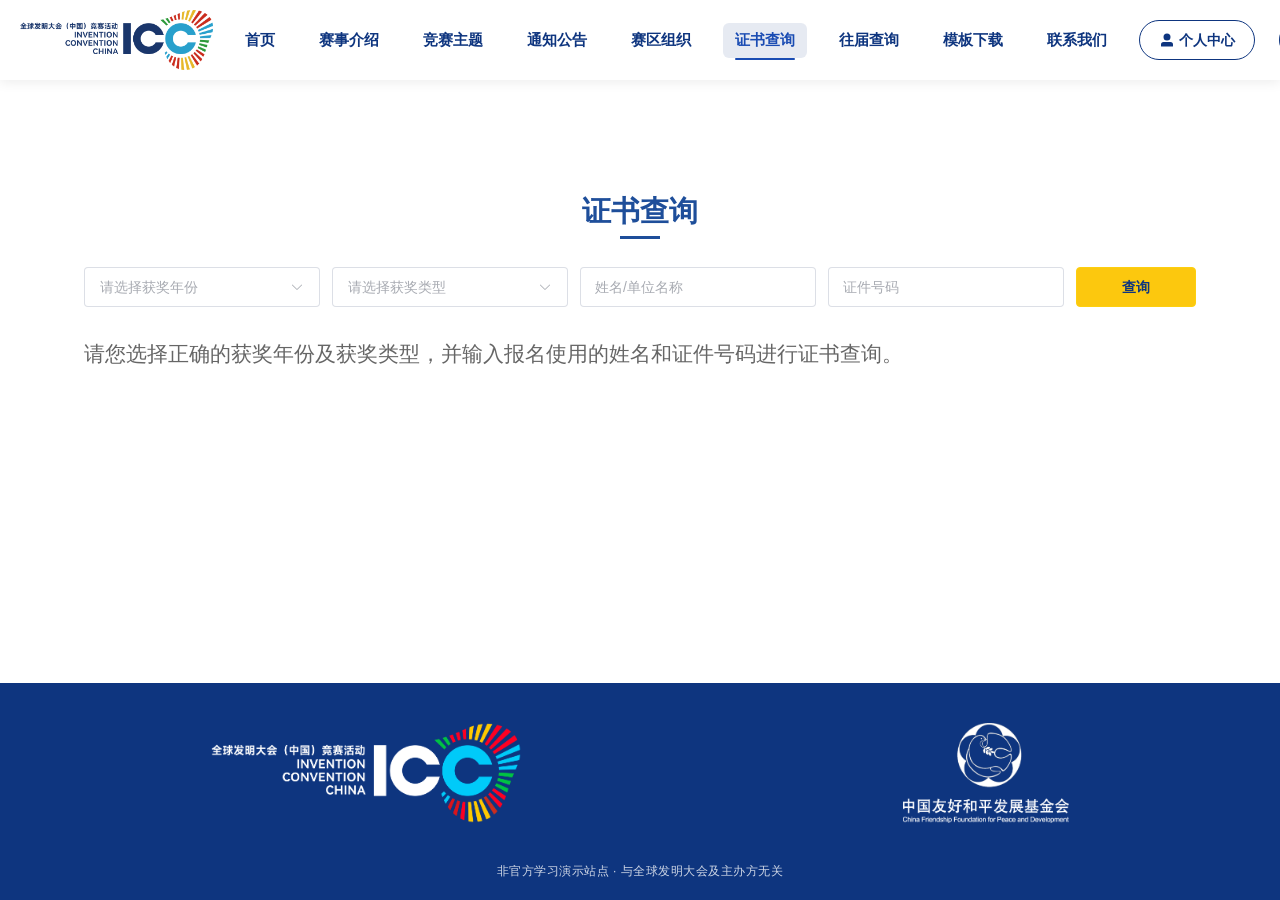
==== index.html @ bc02f61d "Deploy ICC replica site Co-Authored-By: Claude Code <noreply@anthropic.com>" ====
<!DOCTYPE html>
<html lang="zh-CN">
  <head>
    <meta charset="utf-8" />
    <meta http-equiv="X-UA-Compatible" content="IE=edge,chrome=1" />
    <meta name="renderer" content="webkit" />
    <meta name="viewport" content="width=device-width, initial-scale=1, maximum-scale=1, user-scalable=no" />
    <meta name="robots" content="noindex, nofollow" />
    <title></title>
    <link rel="stylesheet" href="assets/css/style.css" />
  </head>
  <body>
    <div id="app">
      <div class="page-wrapper">
        <header class="app-header">
          <div class="logo-container">
            <img class="logo" src="assets/img/logo-header.png" alt="ICC" />
          </div>
                    <nav class="nav-links desktop-nav">
            <a href="home.html" class="nav-btn">首页</a>
            <a href="introduction.html" class="nav-btn">赛事介绍</a>
            <a href="theme.html" class="nav-btn">竞赛主题</a>
            <a href="announcement.html" class="nav-btn">通知公告</a>
            <a href="organization.html" class="nav-btn">赛区组织</a>
            <a href="index.html" class="nav-btn router-link-exact-active">证书查询</a>
            <a href="past.html" class="nav-btn">往届查询</a>
            <a href="download.html" class="nav-btn">模板下载</a>
            <a href="contact.html" class="nav-btn">联系我们</a>
          </nav>
          <div class="auth-buttons desktop-auth">
            <button class="auth-btn personal-center-btn" type="button" id="personalBtn">
              <span class="btn-icon">
                <svg viewBox="0 0 1024 1024" width="16" height="16" xmlns="http://www.w3.org/2000/svg">
                  <path fill="currentColor" d="M288 320a224 224 0 1 0 448 0 224 224 0 1 0-448 0m544 608H160a32 32 0 0 1-32-32v-96a160 160 0 0 1 160-160h448a160 160 0 0 1 160 160v96a32 32 0 0 1-32 32z" />
                </svg>
              </span>
              <span>个人中心</span>
            </button>
            <button class="auth-btn register-btn" type="button" id="registerBtn"><span>报名参赛</span></button>
          </div>

          <button class="mobile-menu-btn" type="button" id="mobileMenuBtn" aria-label="打开菜单">
            <span class="menu-line"></span><span class="menu-line"></span><span class="menu-line"></span>
          </button>
          <div class="mobile-menu-overlay" id="mobileOverlay"></div>
          <nav class="mobile-nav" id="mobileNav">
            <div class="mobile-nav-header">
              <img class="mobile-logo" src="assets/img/logo-header.png" alt="ICC" />
              <button class="close-menu-btn" type="button" id="closeMenuBtn">×</button>
            </div>
            <div class="mobile-auth-buttons">
              <button class="mobile-auth-btn mobile-personal-center-btn" type="button">
                <span class="mobile-btn-inner">
                  <span class="btn-icon">
                    <svg viewBox="0 0 1024 1024" width="16" height="16" xmlns="http://www.w3.org/2000/svg">
                      <path fill="currentColor" d="M288 320a224 224 0 1 0 448 0 224 224 0 1 0-448 0m544 608H160a32 32 0 0 1-32-32v-96a160 160 0 0 1 160-160h448a160 160 0 0 1 160 160v96a32 32 0 0 1-32 32z" />
                    </svg>
                  </span>
                  <span>个人中心</span>
                </span>
              </button>
              <button class="mobile-auth-btn mobile-register-btn" type="button" id="mobileRegisterBtn"><span>报名参赛</span></button>
            </div>
                        <div class="mobile-nav-links">
              <a href="home.html" class="mobile-nav-btn"><span>首页</span><span class="nav-arrow">›</span></a>
              <a href="introduction.html" class="mobile-nav-btn"><span>赛事介绍</span><span class="nav-arrow">›</span></a>
              <a href="theme.html" class="mobile-nav-btn"><span>竞赛主题</span><span class="nav-arrow">›</span></a>
              <a href="announcement.html" class="mobile-nav-btn"><span>通知公告</span><span class="nav-arrow">›</span></a>
              <a href="organization.html" class="mobile-nav-btn"><span>赛区组织</span><span class="nav-arrow">›</span></a>
              <a href="index.html" class="mobile-nav-btn active"><span>证书查询</span><span class="nav-arrow">›</span></a>
              <a href="past.html" class="mobile-nav-btn"><span>往届查询</span><span class="nav-arrow">›</span></a>
              <a href="download.html" class="mobile-nav-btn"><span>模板下载</span><span class="nav-arrow">›</span></a>
              <a href="contact.html" class="mobile-nav-btn"><span>联系我们</span><span class="nav-arrow">›</span></a>
            </div>
          </nav>
        </header>

        <div class="main-content">
          <div class="certificate-query">
            <div class="query-container">
              <div class="query-title">
                <h2 class="sub-title">证书查询</h2>
                <hr class="title-line" />
              </div>
              <form class="query-form" id="queryForm" novalidate>
                <div class="flex-row">
                  <div class="field" data-field="awardYear">
                    <div class="el-select" id="select-awardYear" tabindex="0" role="combobox" aria-haspopup="listbox" aria-expanded="false">
                      <div class="el-select__wrapper">
                        <div class="el-select__selection">
                          <span class="el-select__placeholder"><span>请选择获奖年份</span></span>
                        </div>
                        <div class="el-select__suffix">
                          <svg class="el-select__caret" viewBox="0 0 1024 1024" width="14" height="14" xmlns="http://www.w3.org/2000/svg">
                            <path fill="currentColor" d="M831.872 340.864 512 652.672 192.128 340.864a30.592 30.592 0 0 0-42.752 0 29.12 29.12 0 0 0 0 41.6L489.664 714.24a32 32 0 0 0 44.672 0l340.288-331.712a29.12 29.12 0 0 0 0-41.728 30.592 30.592 0 0 0-42.752 0z" />
                          </svg>
                        </div>
                      </div>
                    </div>
                  </div>

                  <div class="field" data-field="awardType">
                    <div class="el-select" id="select-awardType" tabindex="0" role="combobox" aria-haspopup="listbox" aria-expanded="false">
                      <div class="el-select__wrapper">
                        <div class="el-select__selection">
                          <span class="el-select__placeholder"><span>请选择获奖类型</span></span>
                        </div>
                        <div class="el-select__suffix">
                          <svg class="el-select__caret" viewBox="0 0 1024 1024" width="14" height="14" xmlns="http://www.w3.org/2000/svg">
                            <path fill="currentColor" d="M831.872 340.864 512 652.672 192.128 340.864a30.592 30.592 0 0 0-42.752 0 29.12 29.12 0 0 0 0 41.6L489.664 714.24a32 32 0 0 0 44.672 0l340.288-331.712a29.12 29.12 0 0 0 0-41.728 30.592 30.592 0 0 0-42.752 0z" />
                          </svg>
                        </div>
                      </div>
                    </div>
                  </div>

                  <div class="field" data-field="participantName">
                    <div class="el-input el-input--large">
                      <div class="el-input__wrapper">
                        <input class="el-input__inner" id="input-participantName" name="participantName" type="text" placeholder="姓名/单位名称" autocomplete="off" />
                      </div>
                    </div>
                  </div>

                  <div class="field" data-field="idNumber">
                    <div class="el-input el-input--large">
                      <div class="el-input__wrapper">
                        <input class="el-input__inner" id="input-idNumber" name="idNumber" type="text" placeholder="证件号码" autocomplete="off" />
                      </div>
                    </div>
                  </div>

                  <div class="field field-button">
                    <button class="el-button el-button--primary cx-btn" type="submit" id="queryBtn"><span>查询</span></button>
                  </div>
                </div>
              </form>
              <div class="query-desc">请您选择正确的获奖年份及获奖类型，并输入报名使用的姓名和证件号码进行证书查询。</div>
            </div>

            <div class="result-container" id="resultContainer" hidden>
              <div class="cert-table">
                <table class="el-table">
                  <thead>
                    <tr id="certTableHead"></tr>
                  </thead>
                  <tbody>
                    <tr id="certTableBody"></tr>
                  </tbody>
                </table>
              </div>
              <div class="cert-preview">
                <h3>证书预览</h3>
                <img class="cert-canvas" id="certImage" src="" alt="证书预览" />
                <div class="cert-actions">
                  <a class="el-button el-button--success" id="downloadCert" href="#" download="certificate.jpg"><span>下载证书</span></a>
                </div>
              </div>
            </div>
          </div>
        </div>

        <footer class="app-footer">
          <img class="foot-logo" src="assets/img/logo-footer-left.png" alt="Logo Left" />
          <img class="foot-logo" src="assets/img/logo-footer-right.png" alt="Logo Right" />
          <div class="record"><span class="demo-notice">非官方学习演示站点 · 与全球发明大会及主办方无关</span></div>
        </footer>
      </div>
    </div>

    <!-- 报名参赛：选择参赛方式 -->
    <div class="competition-modal-overlay" id="competitionModal" hidden>
      <div class="competition-modal-container" role="dialog" aria-modal="true" aria-labelledby="modalTitle">
        <button class="modal-close-btn" type="button" id="modalCloseBtn" aria-label="关闭">
          <svg width="20" height="20" viewBox="0 0 20 20" fill="none" xmlns="http://www.w3.org/2000/svg">
            <path d="M15 5L5 15M5 5L15 15" stroke="#666" stroke-width="2" stroke-linecap="round" stroke-linejoin="round" />
          </svg>
        </button>
        <div class="modal-header">
          <div class="modal-icon">
            <svg width="48" height="48" viewBox="0 0 48 48" fill="none" xmlns="http://www.w3.org/2000/svg">
              <circle cx="24" cy="24" r="24" fill="#0E357F" fill-opacity="0.1" />
              <path d="M32 19L24 27L16 19" stroke="#0E357F" stroke-width="2" stroke-linecap="round" stroke-linejoin="round" />
            </svg>
          </div>
          <h2 class="modal-title" id="modalTitle">选择参赛方式</h2>
          <p class="modal-subtitle">请选择您要参加的赛事类型</p>
        </div>
        <div class="modal-content">
          <div class="competition-options">
            <div class="competition-card" data-value="provincial">
              <div class="card-icon-wrapper">
                <div class="card-icon provincial-bg">
                  <svg width="32" height="32" viewBox="0 0 32 32" fill="none" xmlns="http://www.w3.org/2000/svg">
                    <path d="M16 2C8.268 2 2 8.268 2 16C2 23.732 8.268 30 16 30C23.732 30 30 23.732 30 16C30 8.268 23.732 2 16 2Z" fill="white" />
                    <path d="M16 6C10.477 6 6 10.477 6 16C6 21.523 10.477 26 16 26C21.523 26 26 21.523 26 16C26 10.477 21.523 6 16 6Z" fill="#0E357F" />
                    <path d="M16 12C13.791 12 12 13.791 12 16C12 18.209 13.791 20 16 20C18.209 20 20 18.209 20 16C20 13.791 18.209 12 16 12Z" fill="white" />
                  </svg>
                </div>
              </div>
              <div class="card-content"><h3 class="card-title">省赛</h3></div>
              <div class="card-checkmark" hidden>
                <svg width="24" height="24" viewBox="0 0 24 24" fill="none" xmlns="http://www.w3.org/2000/svg">
                  <circle cx="12" cy="12" r="12" fill="#0E357F" />
                  <path d="M7 12L10 15L17 8" stroke="white" stroke-width="2" stroke-linecap="round" stroke-linejoin="round" />
                </svg>
              </div>
            </div>
            <div class="competition-card" data-value="theme">
              <div class="card-icon-wrapper">
                <div class="card-icon theme-bg">
                  <svg width="32" height="32" viewBox="0 0 32 32" fill="none" xmlns="http://www.w3.org/2000/svg">
                    <path d="M16 4L20 12L28 13.5L22 20L23 28L16 24L9 28L10 20L4 13.5L12 12L16 4Z" fill="white" />
                  </svg>
                </div>
              </div>
              <div class="card-content"><h3 class="card-title">主题赛</h3></div>
              <div class="card-checkmark" hidden>
                <svg width="24" height="24" viewBox="0 0 24 24" fill="none" xmlns="http://www.w3.org/2000/svg">
                  <circle cx="12" cy="12" r="12" fill="#0E357F" />
                  <path d="M7 12L10 15L17 8" stroke="white" stroke-width="2" stroke-linecap="round" stroke-linejoin="round" />
                </svg>
              </div>
            </div>
          </div>
          <div class="selection-tip" id="selectionTip" hidden>
            <div class="tip-icon">
              <svg width="20" height="20" viewBox="0 0 20 20" fill="none" xmlns="http://www.w3.org/2000/svg">
                <circle cx="10" cy="10" r="10" fill="#0E357F" fill-opacity="0.1" />
                <path d="M10 5V10M10 15H10.01" stroke="#0E357F" stroke-width="1.5" stroke-linecap="round" stroke-linejoin="round" />
              </svg>
            </div>
            <span class="tip-text">您选择了<span class="tip-highlight" id="tipValue">省赛</span>，点击确定继续</span>
          </div>
        </div>
        <div class="modal-footer">
          <button class="modal-btn modal-btn-secondary" type="button" id="modalCancelBtn">取消</button>
          <button class="modal-btn modal-btn-primary disabled" type="button" id="modalConfirmBtn" disabled>确定</button>
        </div>
      </div>
    </div>

    <script src="assets/js/certificates.js"></script>
    <script src="assets/js/app.js"></script>
  </body>
</html>
---- assets/css/style.css ----
/* =========================================================
   证书查询页 — 视觉复刻
   尺寸、颜色、字号均按原页面渲染结果逐项对齐（1920×1080）
   ========================================================= */

* {
  box-sizing: border-box;
}

html,
body,
#app {
  height: 100%;
  margin: 0;
  padding: 0;
}

body {
  font-family: "Helvetica Neue", Helvetica, "PingFang SC", "Hiragino Sans GB", "Microsoft YaHei", Arial, sans-serif;
  font-size: 16px;
  color: #000;
  background: #fff;
  -moz-osx-font-smoothing: grayscale;
  -webkit-font-smoothing: antialiased;
  text-rendering: optimizeLegibility;
}

a {
  color: inherit;
  text-decoration: none;
}

img {
  border: 0;
}


.page-wrapper {
  display: flex;
  flex-direction: column;
  min-height: 100vh;
}

/* ========================= 顶部导航 ========================= */

.app-header {
  position: fixed;
  top: 0;
  left: 0;
  right: 0;
  z-index: 1000;
  height: 80px;
  display: flex;
  align-items: center;
  justify-content: space-between;
  padding: 0 20px;
  background: rgba(255, 255, 255, 0.95);
  -webkit-backdrop-filter: blur(8px);
  backdrop-filter: blur(8px);
  box-shadow: 0 2px 12px rgba(0, 0, 0, 0.08);
  transition: all 0.3s ease;
}

.logo-container {
  flex-shrink: 0;
  display: flex;
  align-items: center;
}

.logo {
  height: 60px;
  display: block;
  transition: height 0.3s ease;
}

.desktop-nav {
  display: flex;
  align-items: center;
  gap: 20px;
  margin: 0 auto;
  padding: 0 20px;
}

.nav-btn {
  font-size: 15px;
  font-weight: 600;
  color: #0e357f;
  text-decoration: none;
  padding: 8px 12px;
  border-radius: 6px;
  transition: all 0.3s ease;
  white-space: nowrap;
  position: relative;
}

.nav-btn:hover {
  color: #1a4cb3;
  background: rgba(14, 53, 127, 0.08);
}

.nav-btn.router-link-exact-active {
  color: #1a4cb3;
  background: rgba(14, 53, 127, 0.1);
}

.nav-btn.router-link-exact-active::after {
  content: "";
  position: absolute;
  bottom: -2px;
  left: 12px;
  right: 12px;
  height: 2px;
  background: #1a4cb3;
  border-radius: 1px;
}

.auth-buttons.desktop-auth {
  display: flex;
  align-items: center;
  gap: 12px;
  flex-shrink: 0;
}

.auth-btn {
  display: inline-flex;
  align-items: center;
  justify-content: center;
  height: 40px;
  padding: 12px 19px;
  font-size: 14px;
  font-weight: 600;
  line-height: 1;
  border-radius: 20px;
  cursor: pointer;
  transition: all 0.3s ease;
  white-space: nowrap;
}

.desktop-auth .auth-btn + .auth-btn {
  margin-left: 12px;
}

.auth-btn .btn-icon {
  display: inline-flex;
  align-items: center;
  justify-content: center;
  width: 16px;
  height: 16px;
  margin-right: 4px;
  font-size: 16px;
}

.personal-center-btn {
  color: #0e357f;
  background: #fff;
  border: 1px solid #0e357f;
}

.personal-center-btn:hover {
  color: #fff;
  background: #0e357f;
  border-color: #0e357f;
  transform: translateY(-1px);
  box-shadow: 0 4px 16px rgba(14, 53, 127, 0.25);
}

.personal-center-btn:active {
  transform: translateY(0);
}

.register-btn {
  background: #0e357f;
  border: 1px solid #0e357f;
  color: #fff;
}

.register-btn:hover {
  background: #1a4cb3;
  border-color: #1a4cb3;
  transform: translateY(-1px);
  box-shadow: 0 4px 12px rgba(14, 53, 127, 0.2);
}

/* 移动端菜单按钮与抽屉 */

.mobile-menu-btn {
  display: none;
  flex-direction: column;
  justify-content: space-between;
  width: 30px;
  height: 24px;
  background: none;
  border: none;
  cursor: pointer;
  padding: 0;
  z-index: 1002;
}

.menu-line {
  display: block;
  width: 100%;
  height: 3px;
  background: #0e357f;
  border-radius: 2px;
  transition: all 0.3s ease;
}

.mobile-menu-btn.active .menu-line:nth-child(1) {
  transform: translateY(10px) rotate(45deg);
}

.mobile-menu-btn.active .menu-line:nth-child(2) {
  opacity: 0;
}

.mobile-menu-btn.active .menu-line:nth-child(3) {
  transform: translateY(-11px) rotate(-45deg);
}

.mobile-menu-overlay {
  display: none;
  position: fixed;
  top: 0;
  left: 0;
  right: 0;
  bottom: 0;
  background: rgba(0, 0, 0, 0.5);
  z-index: 1001;
  opacity: 0;
  pointer-events: none;
  transition: opacity 0.3s ease;
}

.mobile-menu-overlay.active {
  opacity: 1;
  pointer-events: auto;
}

.mobile-nav {
  position: fixed;
  top: 0;
  right: -100%;
  width: 85%;
  max-width: 320px;
  height: 100vh;
  background: #fff;
  z-index: 1002;
  transition: right 0.3s ease;
  box-shadow: -2px 0 20px rgba(0, 0, 0, 0.1);
  display: flex;
  flex-direction: column;
}

.mobile-nav.active {
  right: 0;
}

.mobile-nav-header {
  display: flex;
  align-items: center;
  justify-content: space-between;
  padding: 20px;
  border-bottom: 1px solid #eee;
  background: #f8f9fa;
}

.mobile-logo {
  height: 50px;
}

.close-menu-btn {
  font-size: 32px;
  color: #0e357f;
  background: none;
  border: none;
  cursor: pointer;
  line-height: 1;
  padding: 0;
  width: 40px;
  height: 40px;
  display: flex;
  align-items: center;
  justify-content: center;
  border-radius: 50%;
  transition: background-color 0.3s ease;
}

.mobile-auth-buttons {
  display: none;
  padding: 20px;
  gap: 12px;
  background: #f8f9fa;
  border-bottom: 1px solid #eee;
  flex-direction: column;
}

.mobile-auth-btn {
  display: flex;
  align-items: center;
  justify-content: center;
  width: 100%;
  height: 40px;
  padding: 12px 19px;
  border-radius: 20px;
  font-size: 14px;
  font-weight: 600;
  line-height: 1;
  cursor: pointer;
  transition: all 0.3s ease;
}

.mobile-auth-btn + .mobile-auth-btn {
  margin-left: 12px;
}

.mobile-btn-inner {
  display: inline-flex;
  align-items: center;
  justify-content: center;
}

.mobile-auth-btn .btn-icon {
  display: inline-flex;
  align-items: center;
  justify-content: center;
  width: 16px;
  height: 16px;
  margin-right: 4px;
  font-size: 16px;
}

.mobile-personal-center-btn {
  color: #0e357f;
  background: #fff;
  border: 1px solid #0e357f;
}

.mobile-personal-center-btn:hover {
  color: #fff;
  background: #0e357f;
  border-color: #0e357f;
}

.mobile-register-btn {
  background: #0e357f;
  border: 1px solid #0e357f;
  color: #fff;
}

.mobile-register-btn:hover {
  background: #1a4cb3;
  border-color: #1a4cb3;
}

.mobile-nav-links {
  flex: 1;
  overflow-y: auto;
  padding: 20px 0;
}

.mobile-nav-btn {
  display: flex;
  align-items: center;
  justify-content: space-between;
  padding: 16px 24px;
  color: #333;
  text-decoration: none;
  font-size: 16px;
  font-weight: 500;
  border-bottom: 1px solid #f0f0f0;
  transition: all 0.3s ease;
  cursor: pointer;
}

.mobile-nav-btn:active {
  background-color: rgba(14, 53, 127, 0.05);
}

.mobile-nav-btn.active {
  color: #1a4cb3;
  background-color: rgba(14, 53, 127, 0.08);
  font-weight: 600;
}

.mobile-nav-btn.active .nav-arrow {
  color: #1a4cb3;
}

.nav-arrow {
  color: #999;
  font-size: 24px;
  line-height: 1;
}

/* ========================= 主体 ========================= */

.main-content {
  flex: 1;
  padding-top: 80px;
}

.certificate-query {
  width: 100%;
  max-width: 1200px;
  margin: 0 auto;
  padding: 12px;
  box-sizing: border-box;
}

.query-container {
  margin-top: 80px;
  flex: 1;
  background: #fff;
  border-radius: 8px;
  padding: 16px;
  margin-bottom: 16px;
  box-sizing: border-box;
}

.query-title {
  text-align: center;
  margin-bottom: 28px;
}

.query-title h2 {
  color: #1e4e9a;
  font-size: 1.5rem;
  font-weight: 600;
  line-height: 1.1;
  margin: 0 0 8px;
}

.title-line {
  width: 40px;
  height: 3px;
  border: none;
  background: #1e4e9a;
  margin: 0 auto;
}

.query-form .flex-row {
  display: flex;
  flex-wrap: wrap;
  gap: 12px;
}

.flex-row .field {
  flex: 1 1 100%;
  margin-bottom: 18px;
  position: relative;
}

.query-desc {
  margin-top: 12px;
  font-size: 1.3rem;
  color: #666;
  line-height: 1.6;
}

/* ========================= 选择器（Element Plus 外观） ========================= */

.el-select {
  position: relative;
  display: block;
  width: 100%;
  height: 40px;
  font-size: 14px;
  line-height: 32px;
  cursor: pointer;
  outline: none;
}

.el-select__wrapper {
  display: flex;
  align-items: center;
  position: relative;
  width: 100%;
  height: 40px;
  padding: 8px 16px;
  gap: 6px;
  background: #fff;
  border-radius: 4px;
  box-shadow: 0 0 0 1px #dcdfe6 inset;
  font-size: 14px;
  line-height: 24px;
  cursor: pointer;
  transition: box-shadow 0.2s ease;
}

.el-select:hover .el-select__wrapper {
  box-shadow: 0 0 0 1px #c0c4cc inset;
}

.el-select.is-focused .el-select__wrapper,
.el-select.is-open .el-select__wrapper {
  box-shadow: 0 0 0 1px #409eff inset;
}

.el-select__selection {
  flex: 1;
  display: flex;
  align-items: center;
  min-width: 0;
  overflow: hidden;
}

.el-select__placeholder {
  display: block;
  color: #a8abb2;
  font-size: 14px;
  line-height: 24px;
  white-space: nowrap;
  overflow: hidden;
  text-overflow: ellipsis;
}

.el-select.is-selected .el-select__placeholder {
  color: #606266;
}

.el-select__suffix {
  display: flex;
  align-items: center;
  flex-shrink: 0;
  gap: 6px;
  color: #a8abb2;
  font-size: 14px;
  line-height: 24px;
}

.el-select__caret {
  color: #a8abb2;
  transition: transform 0.3s ease;
}

.el-select.is-open .el-select__caret {
  transform: rotate(180deg);
}

.el-select__popper {
  position: fixed;
  z-index: 2003;
  background: #fff;
  border: 1px solid #e4e7ed;
  border-radius: 4px;
  box-shadow: 0 0 12px rgba(0, 0, 0, 0.12);
  padding: 6px 0;
  max-height: 274px;
  overflow-y: auto;
  visibility: hidden;
  opacity: 0;
  transform: scaleY(0.9);
  transform-origin: center top;
  transition: opacity 0.2s ease, transform 0.2s ease, visibility 0.2s;
}

.el-select__popper.is-open {
  visibility: visible;
  opacity: 1;
  transform: scaleY(1);
}

.el-select-dropdown__item {
  position: relative;
  height: 34px;
  line-height: 34px;
  padding: 0 32px 0 20px;
  font-size: 14px;
  color: #606266;
  cursor: pointer;
  white-space: nowrap;
  overflow: hidden;
  text-overflow: ellipsis;
  transition: background-color 0.2s ease;
}

.el-select-dropdown__item:hover {
  background-color: #f5f7fa;
}

.el-select-dropdown__item.is-selected {
  color: #409eff;
  font-weight: 700;
}

.el-select-dropdown__item .check-icon {
  position: absolute;
  right: 20px;
  top: 50%;
  transform: translateY(-50%);
  display: none;
  align-items: center;
  color: #409eff;
}

.el-select-dropdown__item.is-selected .check-icon {
  display: inline-flex;
}

/* ========================= 输入框 ========================= */

.el-input {
  position: relative;
  display: flex;
  width: 100%;
  height: 40px;
  font-size: 14px;
  line-height: 40px;
}

.el-input__wrapper {
  display: flex;
  align-items: center;
  width: 100%;
  height: 40px;
  padding: 1px 15px;
  background: #fff;
  border-radius: 4px;
  box-shadow: 0 0 0 1px #dcdfe6 inset;
  transition: box-shadow 0.2s ease;
}

.el-input__wrapper:hover {
  box-shadow: 0 0 0 1px #c0c4cc inset;
}

.el-input__wrapper.is-focus {
  box-shadow: 0 0 0 1px #409eff inset;
}

.el-input__inner {
  width: 100%;
  height: 38px;
  padding: 0;
  border: none;
  outline: none;
  background: transparent;
  font-size: 14px;
  color: #606266;
  line-height: 38px;
}

.el-input__inner::placeholder {
  color: #a8abb2;
}

/* 校验错误 */

.is-error .el-input__wrapper,
.is-error .el-select__wrapper {
  box-shadow: 0 0 0 1px #f56c6c inset;
}

.el-form-item__error {
  position: absolute;
  top: 100%;
  left: 0;
  padding-top: 2px;
  font-size: 12px;
  line-height: 1;
  color: #f56c6c;
}

/* ========================= 查询按钮 ========================= */

.el-button {
  display: inline-flex;
  align-items: center;
  justify-content: center;
  height: 40px;
  padding: 12px 19px;
  border-radius: 4px;
  font-size: 14px;
  font-weight: 700;
  line-height: 1;
  cursor: pointer;
  transition: background-color 0.15s ease, border-color 0.15s ease;
}

.cx-btn {
  background: #fcc80e;
  border: 1px solid #fdcf0f;
  color: #0e357f;
  width: 100%;
  height: 40px;
}

.cx-btn:disabled {
  cursor: default;
}

.btn-loading {
  display: inline-block;
  width: 14px;
  height: 14px;
  margin-right: 6px;
  border: 2px solid rgba(14, 53, 127, 0.25);
  border-top-color: #0e357f;
  border-radius: 50%;
  animation: btn-spin 0.8s linear infinite;
}

@keyframes btn-spin {
  to {
    transform: rotate(360deg);
  }
}

/* ========================= 查询结果 ========================= */

.result-container {
  background: #fff;
  border-radius: 8px;
  padding: 16px;
  margin-bottom: 16px;
  box-sizing: border-box;
}

.result-container[hidden] {
  display: none;
}

.cert-table {
  overflow-x: auto;
}

.cert-table .el-table {
  width: 100%;
  min-width: 640px;
  border-collapse: separate;
  border-spacing: 0;
  table-layout: fixed;
  font-size: 14px;
  color: #606266;
}

.cert-table .el-table th,
.cert-table .el-table td {
  padding: 8px 0;
  border-bottom: 1px solid #ebeef5;
  vertical-align: middle;
  text-align: left;
}

.cert-table .el-table th {
  background: #f2f2f2;
  color: #909399;
  font-weight: 500;
}

.cert-table .el-table .cell {
  padding: 0 12px;
  line-height: 23px;
  word-break: break-all;
}

.cert-table .el-table tbody tr:hover {
  background: #f5f7fa;
}

.cert-preview {
  margin-top: 20px;
  text-align: center;
}

.cert-preview h3 {
  margin: 0 0 12px;
  font-size: 1.2rem;
  font-weight: 500;
  line-height: 1.1;
  color: inherit;
}

.cert-canvas {
  display: inline-block;
  width: 100%;
  height: auto;
  max-width: 800px;
  border: 1px solid #e5e5e5;
  border-radius: 4px;
}

.cert-actions {
  margin-top: 16px;
}

.cert-actions .el-button--success {
  display: inline-flex;
  align-items: center;
  justify-content: center;
  height: 32px;
  padding: 8px 15px;
  background: #67c23a;
  border: 1px solid #67c23a;
  border-radius: 4px;
  color: #fff;
  font-size: 14px;
  font-weight: 500;
  line-height: 1;
  text-decoration: none;
  cursor: pointer;
  transition: background-color 0.1s ease, border-color 0.1s ease;
}

.cert-actions .el-button--success:hover {
  background: #85ce61;
  border-color: #85ce61;
}

.cert-actions .el-button--success:active {
  background: #5daf34;
  border-color: #5daf34;
}

@media (min-width: 768px) {
  .result-container {
    padding: 24px 32px;
  }
}

/* ========================= 页脚 ========================= */

.app-footer {
  display: flex;
  flex-wrap: wrap;
  justify-content: space-around;
  align-items: center;
  padding: 40px 20px 20px;
  background: #0e357f;
}

.foot-logo {
  height: 100px;
}

.record {
  width: 100%;
  margin-top: 40px;
  display: flex;
  justify-content: center;
  align-items: center;
  flex-wrap: wrap;
  gap: 12px;
  font-size: 12px;
  color: rgba(255, 255, 255, 0.8);
}

.record a {
  color: inherit;
  text-decoration: none;
  display: inline-flex;
  align-items: center;
  gap: 4px;
}

.beian-icon {
  width: 16px;
  height: 16px;
}

/* ========================= 报名参赛弹窗 ========================= */

.competition-modal-overlay {
  position: fixed;
  top: 0;
  left: 0;
  right: 0;
  bottom: 0;
  background: rgba(0, 0, 0, 0.6);
  z-index: 9999;
  display: flex;
  align-items: center;
  justify-content: center;
  padding: 20px;
  animation: fadeIn 0.3s ease;
}

.competition-modal-overlay[hidden] {
  display: none;
}

.competition-modal-container {
  position: relative;
  background: #fff;
  border-radius: 20px;
  width: 100%;
  max-width: 500px;
  box-shadow: 0 20px 60px rgba(14, 53, 127, 0.2);
  overflow: hidden;
  animation: slideUp 0.4s cubic-bezier(0.18, 0.89, 0.32, 1.28);
}

.modal-close-btn {
  position: absolute;
  top: 20px;
  right: 20px;
  width: 40px;
  height: 40px;
  border-radius: 50%;
  background: #f5f7fa;
  border: none;
  display: flex;
  align-items: center;
  justify-content: center;
  cursor: pointer;
  transition: all 0.3s ease;
  z-index: 10;
}

.modal-close-btn:hover {
  background: #e4e7ed;
  transform: rotate(90deg);
}

.modal-header {
  text-align: center;
  padding: 40px 40px 30px;
  background: linear-gradient(135deg, #f8faff 0%, #ffffff 100%);
  border-bottom: 1px solid #f0f2f7;
}

.modal-icon {
  display: inline-flex;
  align-items: center;
  justify-content: center;
  margin-bottom: 16px;
}

.modal-title {
  margin: 0 0 8px;
  font-size: 28px;
  font-weight: 700;
  color: #0e357f;
  line-height: 1.2;
}

.modal-subtitle {
  margin: 0;
  font-size: 16px;
  color: #666;
  font-weight: 400;
}

.modal-content {
  padding: 30px 40px;
}

.competition-options {
  display: flex;
  flex-direction: column;
  gap: 16px;
  margin-bottom: 24px;
}

.competition-card {
  position: relative;
  display: flex;
  align-items: center;
  padding: 24px;
  border: 2px solid #e4e7ed;
  border-radius: 16px;
  cursor: pointer;
  transition: all 0.3s ease;
  background: #fff;
  min-height: 100px;
}

.competition-card:hover {
  border-color: #c0c7db;
  transform: translateY(-2px);
  box-shadow: 0 8px 24px rgba(14, 53, 127, 0.1);
}

.competition-card.selected {
  border-color: #0e357f;
  background: linear-gradient(135deg, rgba(14, 53, 127, 0.03) 0%, rgba(14, 53, 127, 0.08) 100%);
  box-shadow: 0 8px 24px rgba(14, 53, 127, 0.15);
}

.card-icon-wrapper {
  flex-shrink: 0;
  margin-right: 20px;
}

.card-icon {
  width: 64px;
  height: 64px;
  border-radius: 16px;
  display: flex;
  align-items: center;
  justify-content: center;
  box-shadow: 0 8px 16px rgba(0, 0, 0, 0.1);
}

.provincial-bg {
  background: linear-gradient(135deg, #0e357f 0%, #1a4cb3 100%);
}

.theme-bg {
  background: linear-gradient(135deg, #ff6b6b 0%, #ff9a3d 100%);
}

.card-content {
  flex: 1;
}

.card-title {
  margin: 0 0 8px;
  font-size: 20px;
  font-weight: 700;
  line-height: 1.1;
  color: #333;
}

.card-checkmark {
  position: absolute;
  top: -8px;
  right: -8px;
  width: 32px;
  height: 32px;
  border-radius: 50%;
  background: #fff;
  display: flex;
  align-items: center;
  justify-content: center;
  box-shadow: 0 4px 12px rgba(14, 53, 127, 0.3);
  animation: scaleIn 0.3s ease;
}

.card-checkmark[hidden] {
  display: none;
}

.selection-tip {
  display: flex;
  align-items: center;
  padding: 16px;
  background: #f8faff;
  border-radius: 12px;
  border: 1px solid #e4e7ed;
  animation: fadeIn 0.3s ease;
}

.selection-tip[hidden] {
  display: none;
}

.tip-icon {
  flex-shrink: 0;
  margin-right: 12px;
}

.tip-text {
  font-size: 14px;
  color: #666;
}

.tip-highlight {
  color: #0e357f;
  font-weight: 700;
  margin: 0 4px;
}

.modal-footer {
  display: flex;
  justify-content: flex-end;
  gap: 16px;
  padding: 24px 40px 40px;
  background: #f8faff;
  border-top: 1px solid #e4e7ed;
}

.modal-btn {
  padding: 14px 32px;
  border-radius: 12px;
  font-size: 16px;
  font-weight: 600;
  cursor: pointer;
  transition: all 0.3s ease;
  border: none;
  min-width: 120px;
}

.modal-btn-secondary {
  background: #fff;
  color: #666;
  border: 2px solid #e4e7ed;
}

.modal-btn-secondary:hover {
  background: #f5f7fa;
  border-color: #c0c7db;
  color: #333;
}

.modal-btn-primary {
  background: linear-gradient(135deg, #0e357f 0%, #1a4cb3 100%);
  color: #fff;
  box-shadow: 0 8px 20px rgba(14, 53, 127, 0.3);
}

.modal-btn-primary:hover:not(.disabled) {
  transform: translateY(-2px);
  box-shadow: 0 12px 24px rgba(14, 53, 127, 0.4);
}

.modal-btn-primary.disabled {
  background: #c0c7db;
  cursor: not-allowed;
  box-shadow: none;
}

@keyframes fadeIn {
  0% {
    opacity: 0;
  }
  to {
    opacity: 1;
  }
}

@keyframes slideUp {
  0% {
    opacity: 0;
    transform: translateY(30px) scale(0.95);
  }
  to {
    opacity: 1;
    transform: translateY(0) scale(1);
  }
}

@keyframes scaleIn {
  0% {
    transform: scale(0);
  }
  to {
    transform: scale(1);
  }
}

/* ========================= 消息提示 ========================= */

.el-message {
  position: fixed;
  top: 20px;
  left: 50%;
  transform: translateX(-50%);
  min-width: 380px;
  box-sizing: border-box;
  border: 1px solid #e4e7ed;
  border-radius: 4px;
  background: #f4f4f5;
  padding: 11px 15px;
  display: flex;
  align-items: center;
  gap: 8px;
  z-index: 3000;
  font-size: 14px;
  line-height: 1.4;
  color: #909399;
  box-shadow: 0 2px 12px rgba(0, 0, 0, 0.1);
  animation: messageIn 0.3s ease;
  transition: opacity 0.3s ease, transform 0.3s ease;
}

.el-message.is-closing {
  opacity: 0;
  transform: translateX(-50%) translateY(-12px);
}

.el-message--warning {
  background: #fdf6ec;
  border-color: #faecd8;
  color: #e6a23c;
}

.el-message--success {
  background: #f0f9eb;
  border-color: #e1f3d8;
  color: #67c23a;
}

.el-message--info {
  background: #f4f4f5;
  border-color: #e9e9eb;
  color: #909399;
}

.el-message__icon {
  display: inline-flex;
  flex-shrink: 0;
  align-items: center;
  font-size: 16px;
}

@keyframes messageIn {
  0% {
    opacity: 0;
    transform: translateX(-50%) translateY(-12px);
  }
  to {
    opacity: 1;
    transform: translateX(-50%) translateY(0);
  }
}

/* ========================= 响应式 ========================= */

@media (min-width: 768px) {
  .query-container {
    padding: 24px 32px;
  }

  .query-title h2 {
    font-size: 1.8rem;
  }

  .flex-row .field {
    flex: 1 1 200px;
  }

  .flex-row .field:last-child {
    flex: 0 0 120px;
  }
}

@media (max-width: 1024px) {
  .nav-btn {
    font-size: 14px;
    padding: 6px 10px;
  }
}

@media (max-width: 768px) {
  .app-header {
    height: 70px;
    padding: 0 16px;
  }

  .logo {
    height: 50px;
  }

  .desktop-nav {
    display: none;
  }

  .desktop-auth {
    display: none !important;
  }

  .mobile-menu-btn {
    display: flex;
  }

  .mobile-menu-overlay {
    display: block;
  }

  .mobile-nav {
    display: flex;
  }

  .mobile-auth-buttons {
    display: flex !important;
    flex-direction: column;
  }

  .query-title h2 {
    font-size: 1.5rem;
  }

  .foot-logo {
    height: 65px;
  }

  .record {
    flex-direction: column;
    gap: 6px;
  }

  .competition-modal-overlay {
    padding: 16px;
  }

  .competition-modal-container {
    border-radius: 16px;
  }

  .modal-header {
    padding: 32px 24px 24px;
  }

  .modal-title {
    font-size: 24px;
  }

  .modal-content {
    padding: 24px;
  }

  .competition-card {
    padding: 20px;
    flex-direction: column;
    align-items: flex-start;
  }

  .card-icon-wrapper {
    margin-right: 0;
    margin-bottom: 16px;
  }

  .card-icon {
    width: 56px;
    height: 56px;
  }

  .card-title {
    font-size: 18px;
  }

  .modal-footer {
    padding: 20px 24px 32px;
    flex-direction: column;
  }

  .modal-btn {
    width: 100%;
    min-width: auto;
  }

  .el-message {
    min-width: 0;
    max-width: calc(100vw - 32px);
    width: max-content;
  }
}

@media (max-width: 480px) {
  .app-header {
    height: 60px;
  }

  .logo {
    height: 45px;
  }

  .mobile-nav {
    width: 90%;
  }

  .mobile-nav-btn {
    padding: 14px 20px;
    font-size: 15px;
  }

  .competition-modal-overlay {
    padding: 12px;
  }

  .competition-modal-container {
    border-radius: 12px;
  }

  .modal-header {
    padding: 28px 20px 20px;
  }

  .modal-content {
    padding: 20px;
  }

  .competition-card {
    padding: 16px;
  }

  .modal-footer {
    padding: 16px 20px 24px;
  }

  .modal-btn {
    padding: 12px 24px;
  }
}


/* 公网演示版本标识 */
.demo-notice {
  display: inline-block;
  letter-spacing: 0.5px;
}
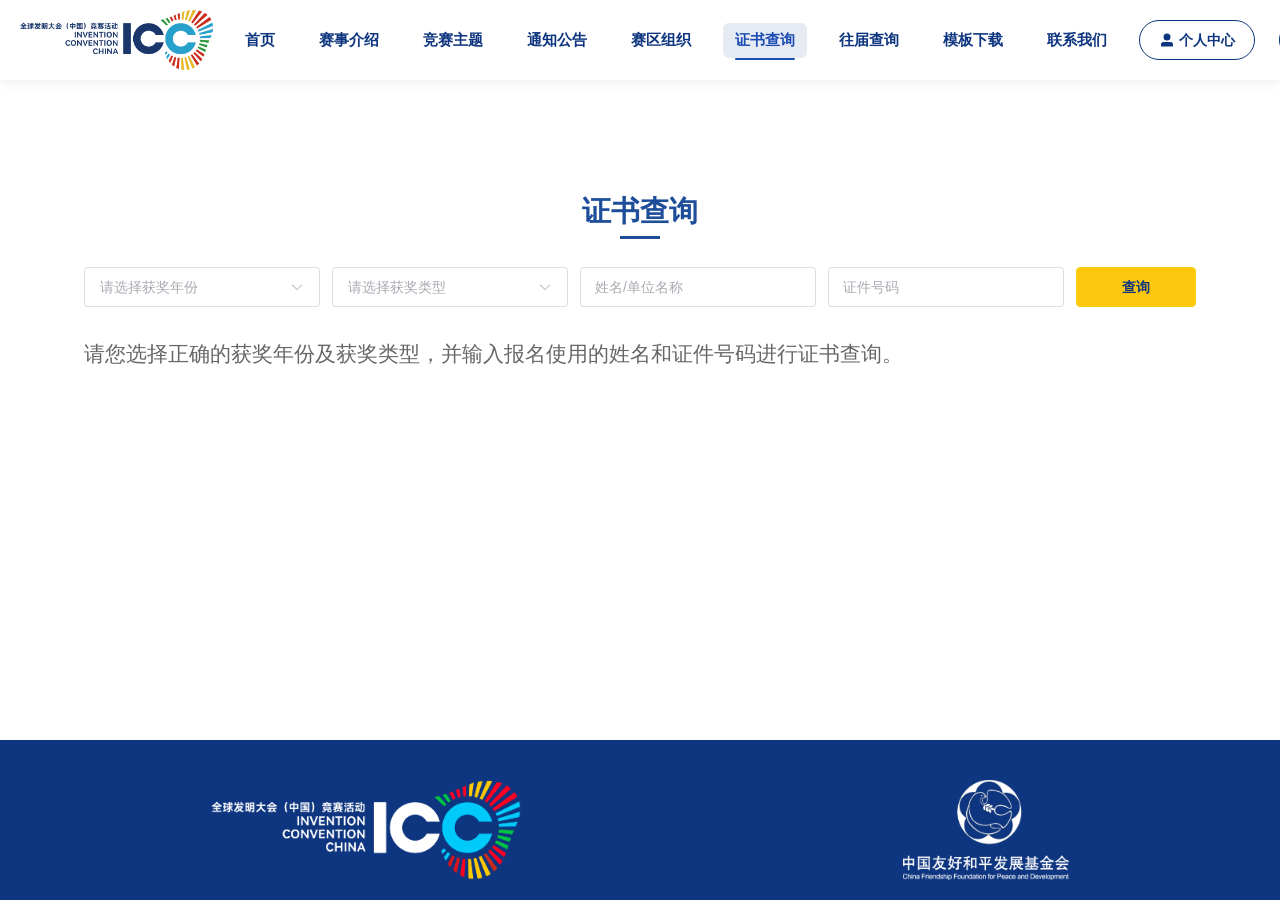
==== commit 9ac14970: "移除页脚演示说明小字 Co-Authored-By: Claude Code <noreply@anthropic.com>" ====
--- a/index.html
+++ b/index.html
@@ -163,7 +163,6 @@
         <footer class="app-footer">
           <img class="foot-logo" src="assets/img/logo-footer-left.png" alt="Logo Left" />
           <img class="foot-logo" src="assets/img/logo-footer-right.png" alt="Logo Right" />
-          <div class="record"><span class="demo-notice">非官方学习演示站点 · 与全球发明大会及主办方无关</span></div>
         </footer>
       </div>
     </div>
